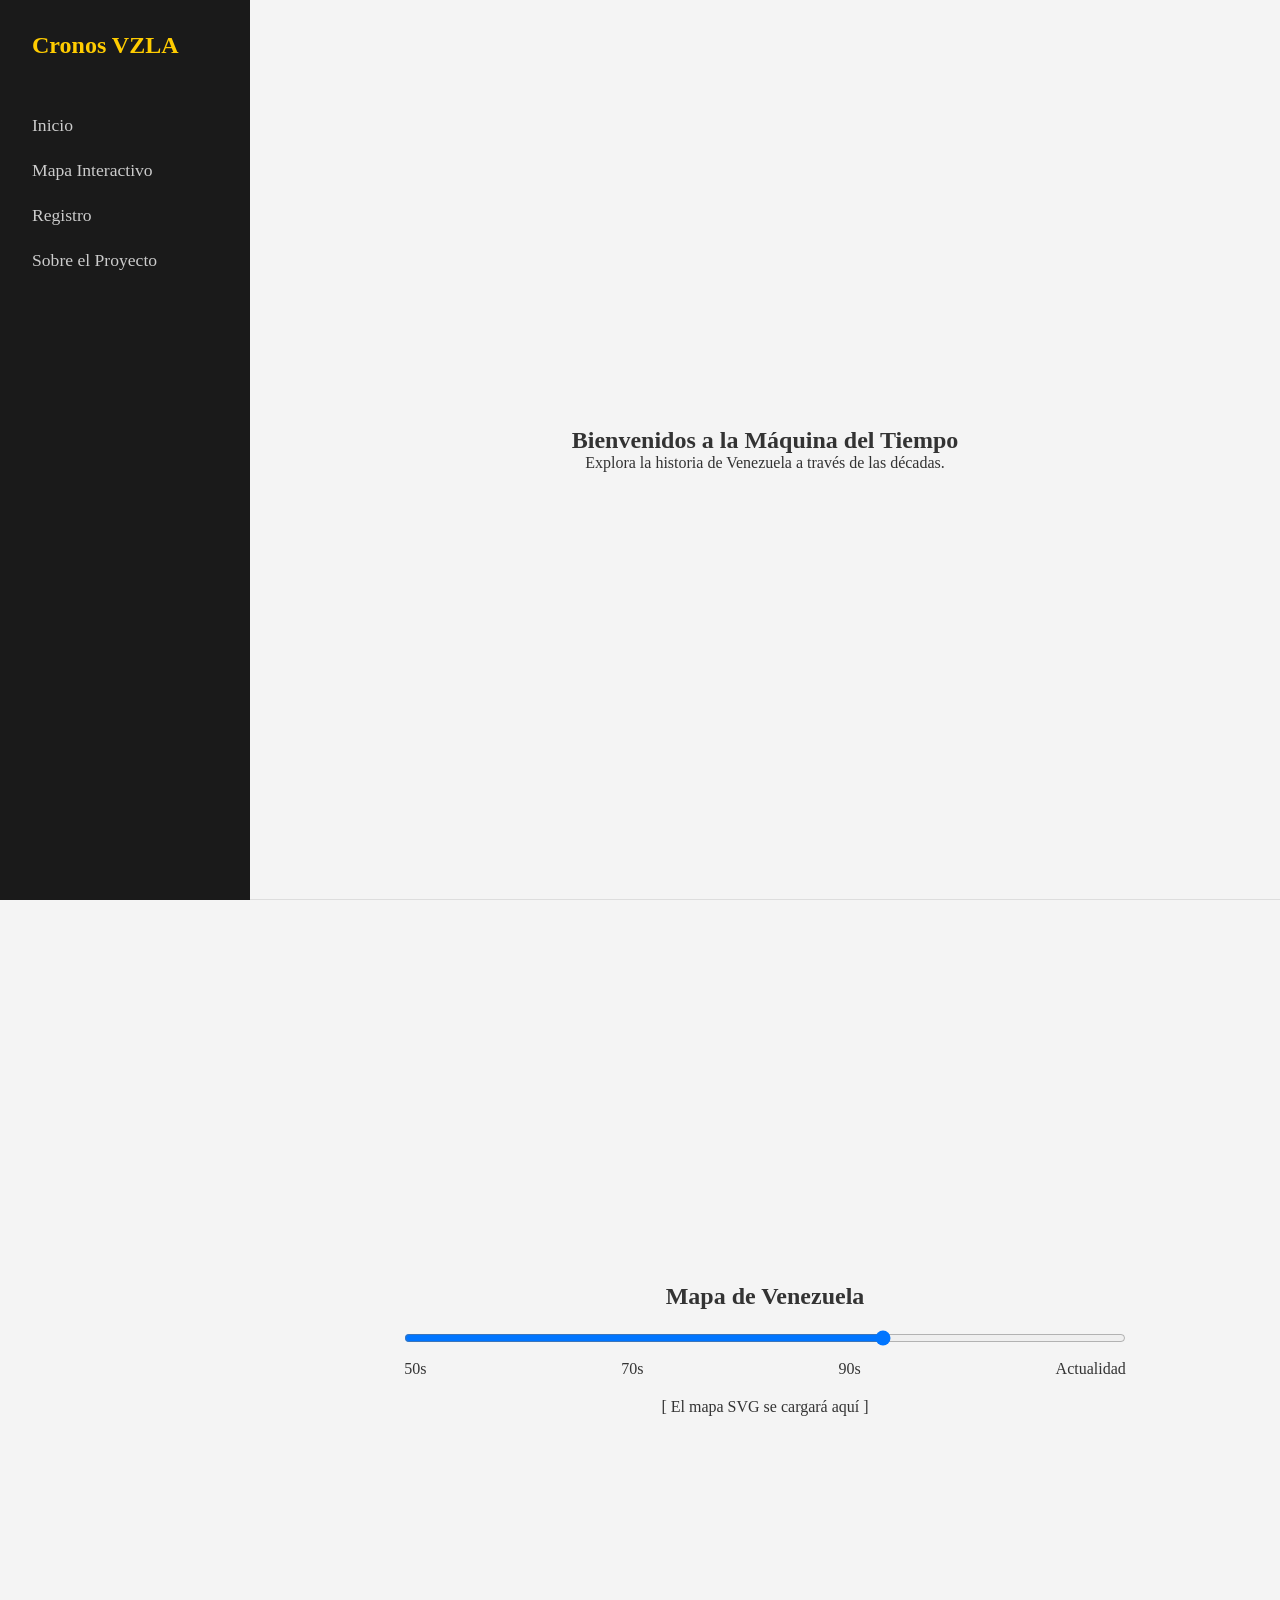
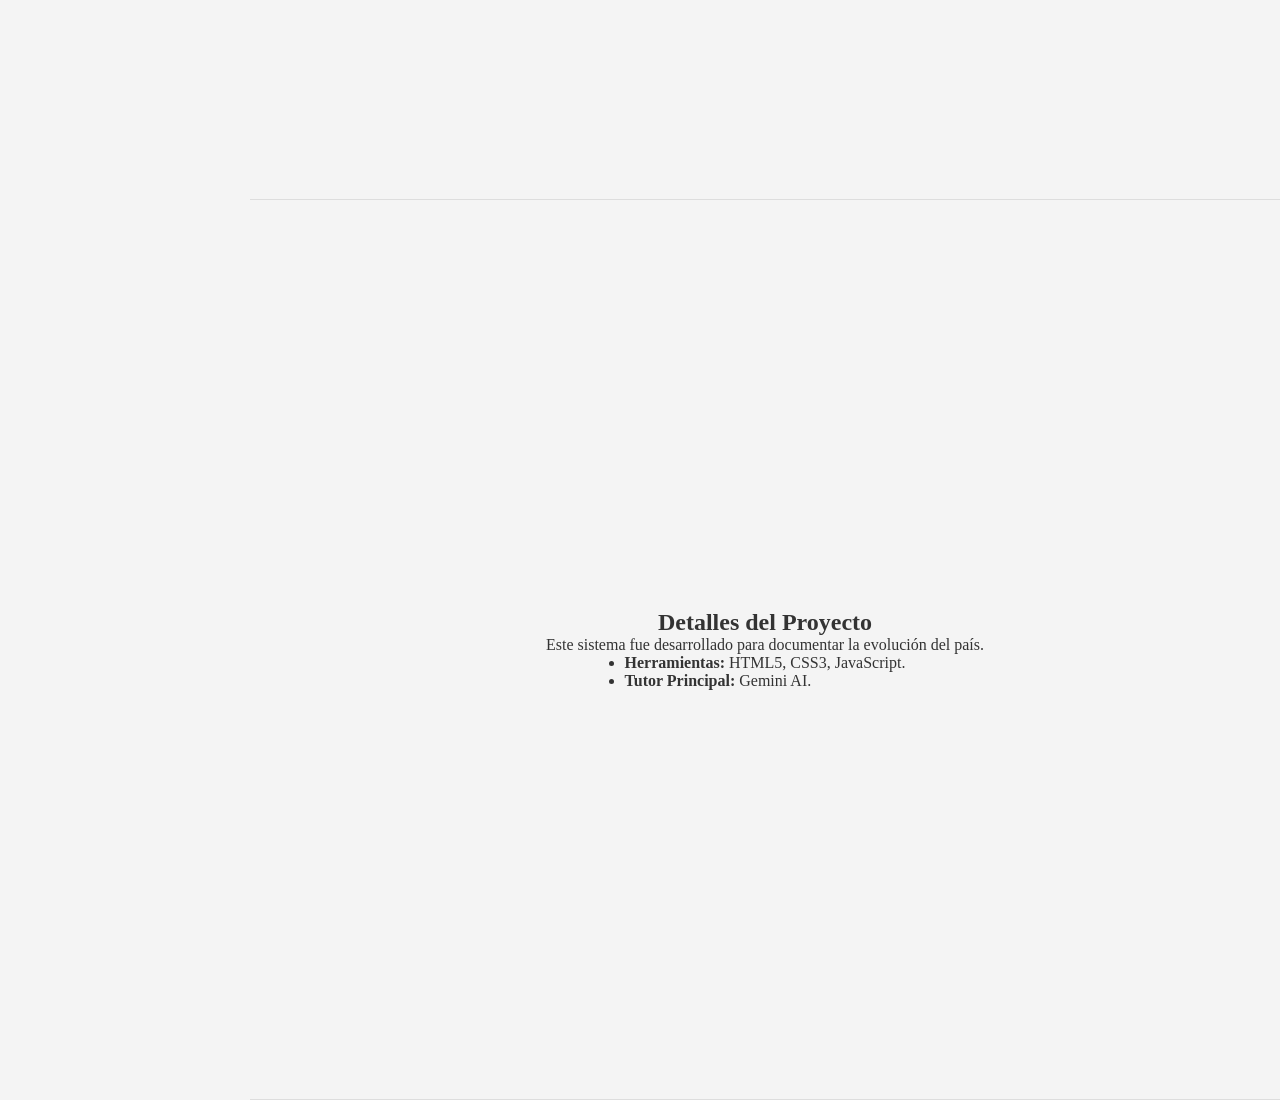
==== index.html @ 2cff9b13 "1" ====
<!DOCTYPE html>
<html lang="es">
<head>
    <meta charset="UTF-8">
    <meta name="viewport" content="width=device-width, initial-scale=1.0">
    <title>Cronos</title>
    <link rel="stylesheet" href="style.css">
</head>
<body>

    <nav class="sidebar">
        <h2>Cronos VZLA</h2>
        <ul>
                <li><a href="index.html">Inicio</a></li>
                 <li><a href="index.html#interactivo">Mapa Interactivo</a></li>
                 <li><a href="../proyecto_feria/2da_plaza/registro.html">Registro</a></li>
                <li><a href="../proyecto_feria/2da_plaza/proyecto.html">Sobre el Proyecto</a></li>
        </ul>
    </nav>

    <main class="content">
        
        <section id="inicio" class="page-section">
            <h1>Bienvenidos a la Máquina del Tiempo</h1>
            <p>Explora la historia de Venezuela a través de las décadas.</p>

        </section>

        <section id="interactivo" class="page-section">
            <h1>Mapa de Venezuela</h1>
            <div class="timeline-container">
                <input type="range" min="1" max="4" step="1" id="decade-slider">
                <div class="labels">
                    <span>50s</span><span>70s</span><span>90s</span><span>Actualidad</span>
                </div>
            </div>
            <div id="map-canvas">
                <p>[ El mapa SVG se cargará aquí ]</p>
            </div>
        </section>

        <section id="proyecto" class="page-section">
            <h1>Detalles del Proyecto</h1>
            <p>Este sistema fue desarrollado para documentar la evolución del país.</p>
            <ul>
                <li><strong>Herramientas:</strong> HTML5, CSS3, JavaScript.</li>
                <li><strong>Tutor Principal:</strong> Gemini AI.</li>
            </ul>
        </section>

    </main>


    <script src="script.js"></script>
</body>
</html>
---- style.css ----
* {
        margin: 0;
        padding: 0;
        box-sizing: border-box;
        font-family: 'Segoe UI';
    }

body {
    display: flex;
    background-color: #f4f4f4;
    color: #333;
}

/* Menú Vertical */
.sidebar {
    width: 250px;
    height: 100vh;
    background-color: #1a1a1a;
    color: white;
    position: fixed;
    padding: 2rem;
    display: flex;
    flex-direction: column;
}

.sidebar h2 {
    margin-bottom: 2rem;
    color: #ffcc00; /* Un toque de amarillo tricolor */
}

.sidebar ul {
    list-style: none;
}

.sidebar li {
    margin: 1.5rem 0;
}

.sidebar a {
    color: #ccc;
    text-decoration: none;
    font-size: 1.1rem;
    transition: 0.3s;
}

.sidebar a:hover {
    color: white;
    padding-left: 10px;
}

/* Contenedor Principal */
.content {
    margin-left: 250px; /* Espacio para el menú */
    width: calc(100% - 250px);
}

.page-section {
    height: 100vh;
    padding: 4rem;
    display: flex;
    flex-direction: column;
    justify-content: center;
    align-items: center;
    border-bottom: 1px solid #ddd;
}

/* Estilos para el Timeline (Medidor) */
.timeline-container {
    width: 80%;
    margin: 20px 0;
    text-align: center;
}

#decade-slider {
    width: 100%;
    cursor: pointer;
}

.labels {
    display: flex;
    justify-content: space-between;
    margin-top: 10px;
}



.form-registro {
    background: white;
    padding: 2rem;
    border-radius: 8px;
    box-shadow: 0 4px 6px rgba(0,0,0,0.1);
    width: 100%;
    max-width: 500px;
}

.grupo {
    margin-bottom: 1.2rem;
    display: flex;
    flex-direction: column;
}

.grupo label {
    margin-bottom: 0.5rem;
    font-weight: bold;
}

.grupo input, .grupo select, .grupo textarea {
    padding: 0.8rem;
    border: 1px solid #ccc;
    border-radius: 4px;
}

.btn-enviar {
    background-color: #ffcc00;
    color: black;
    border: none;
    padding: 1rem 2rem;
    font-weight: bold;
    cursor: pointer;
    border-radius: 4px;
    width: 100%;
}

.btn-enviar:hover {
    background-color: #e6b800;
}
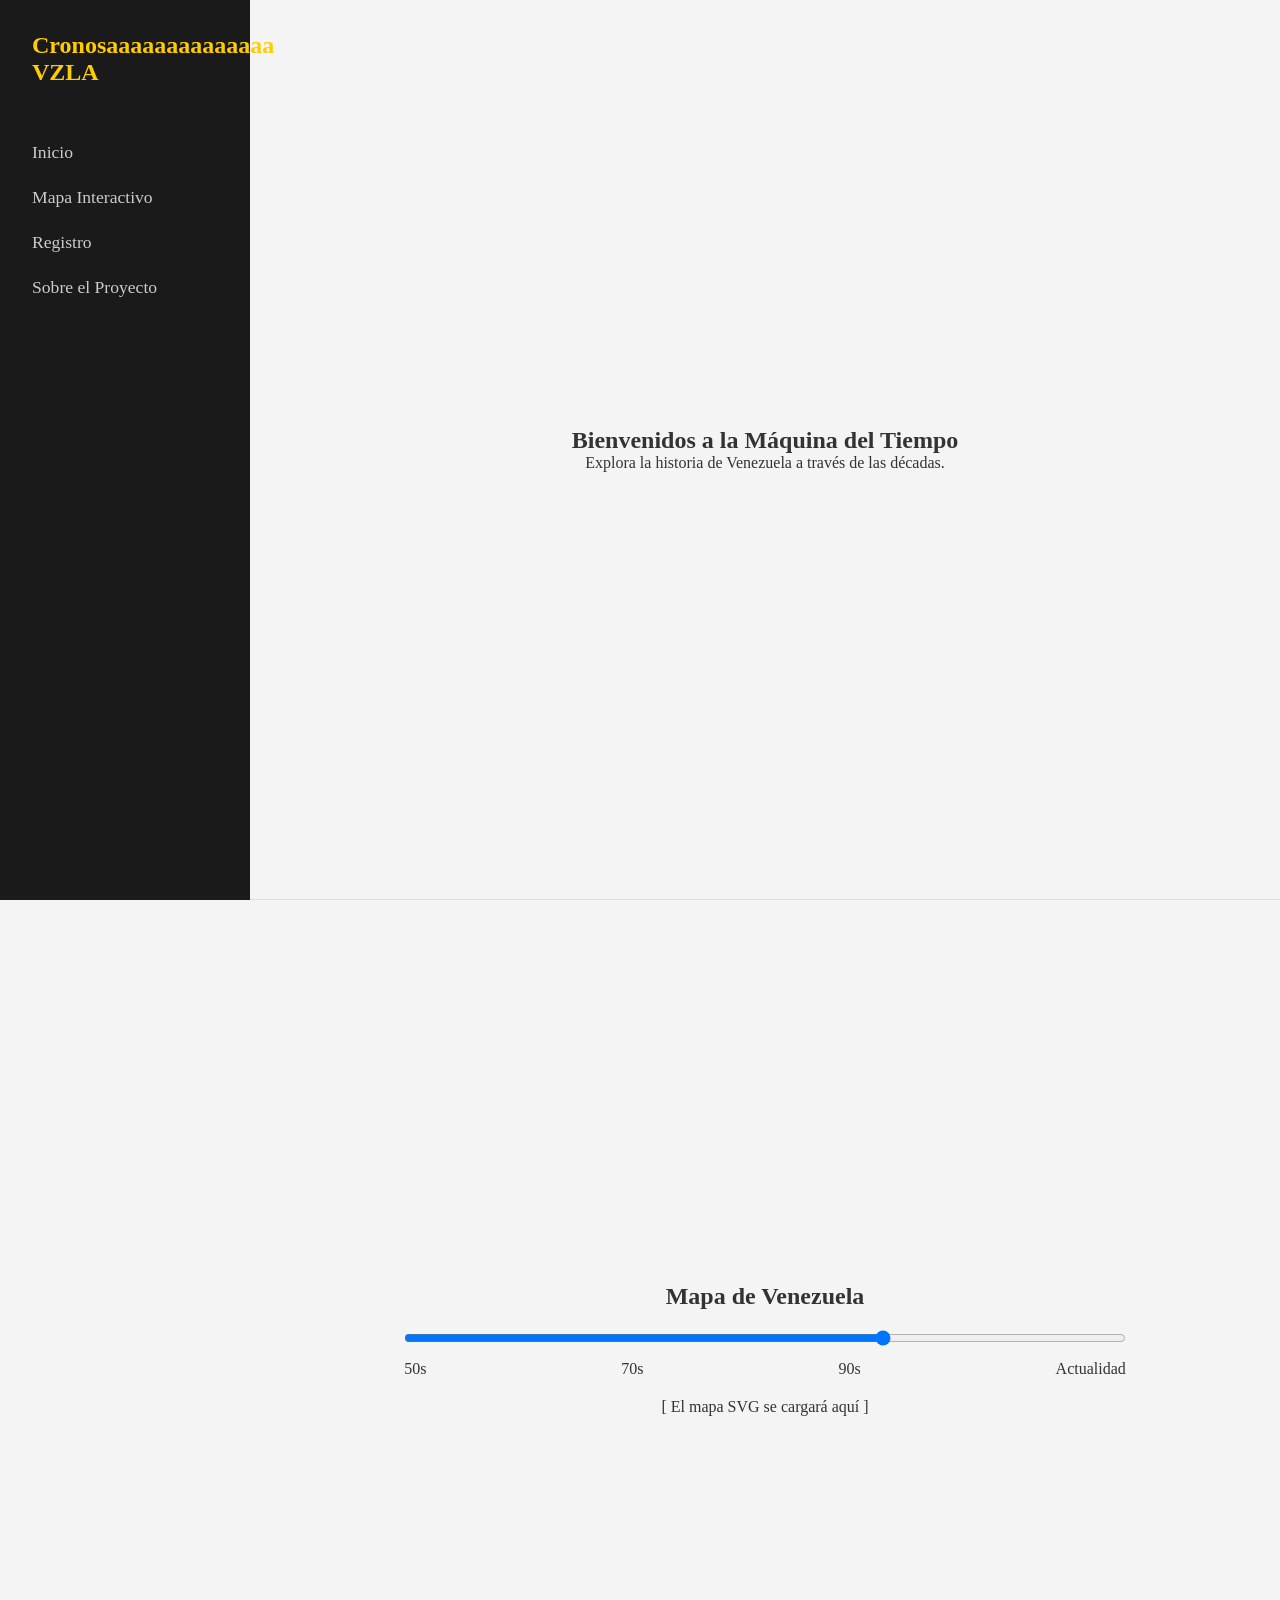
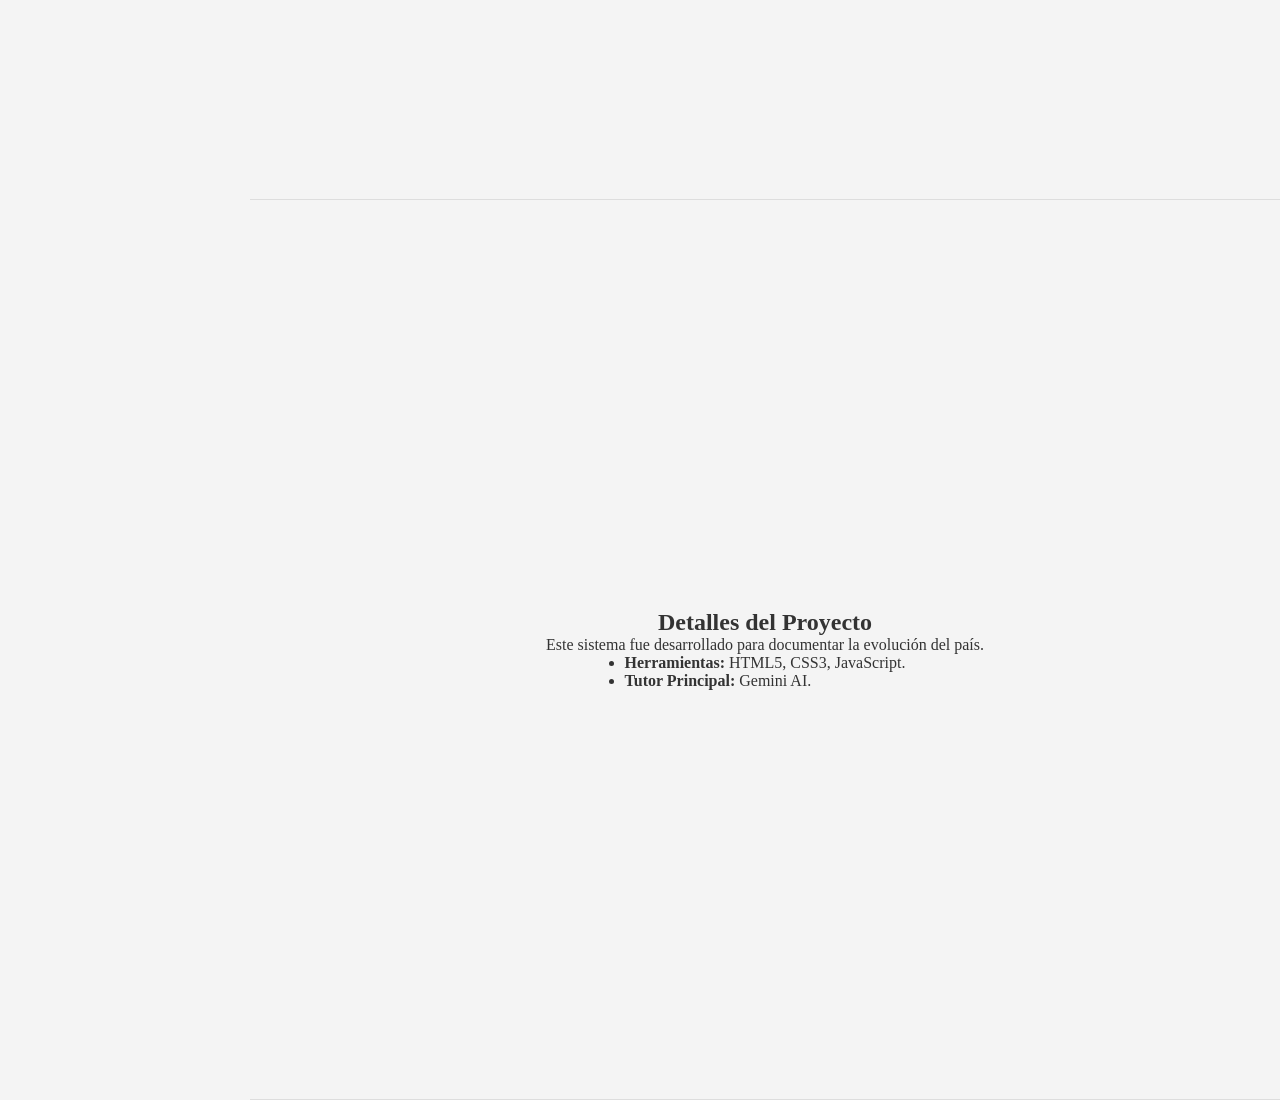
==== commit 284a6484: "Update index.html" ====
--- a/index.html
+++ b/index.html
@@ -9,7 +9,7 @@
 <body>
 
     <nav class="sidebar">
-        <h2>Cronos VZLA</h2>
+        <h2>Cronosaaaaaaaaaaaaaa VZLA</h2>
         <ul>
                 <li><a href="index.html">Inicio</a></li>
                  <li><a href="index.html#interactivo">Mapa Interactivo</a></li>
